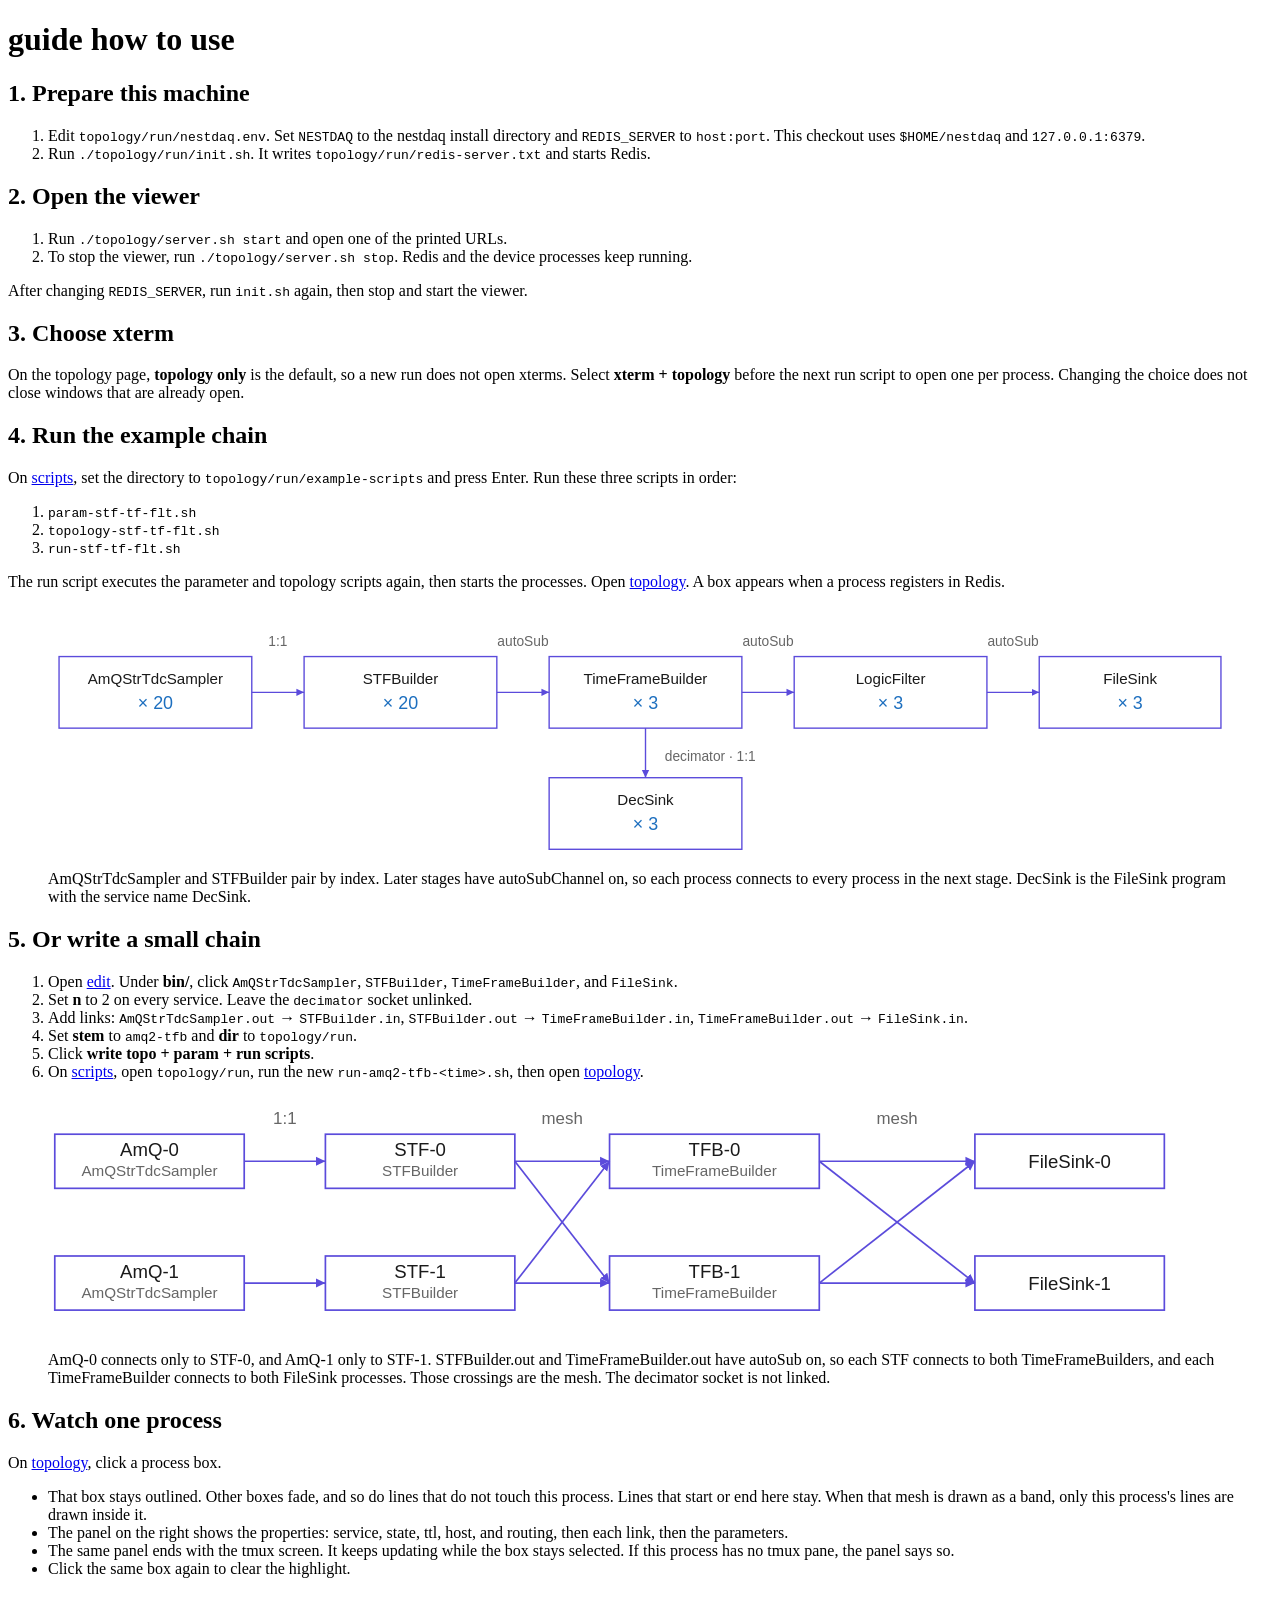
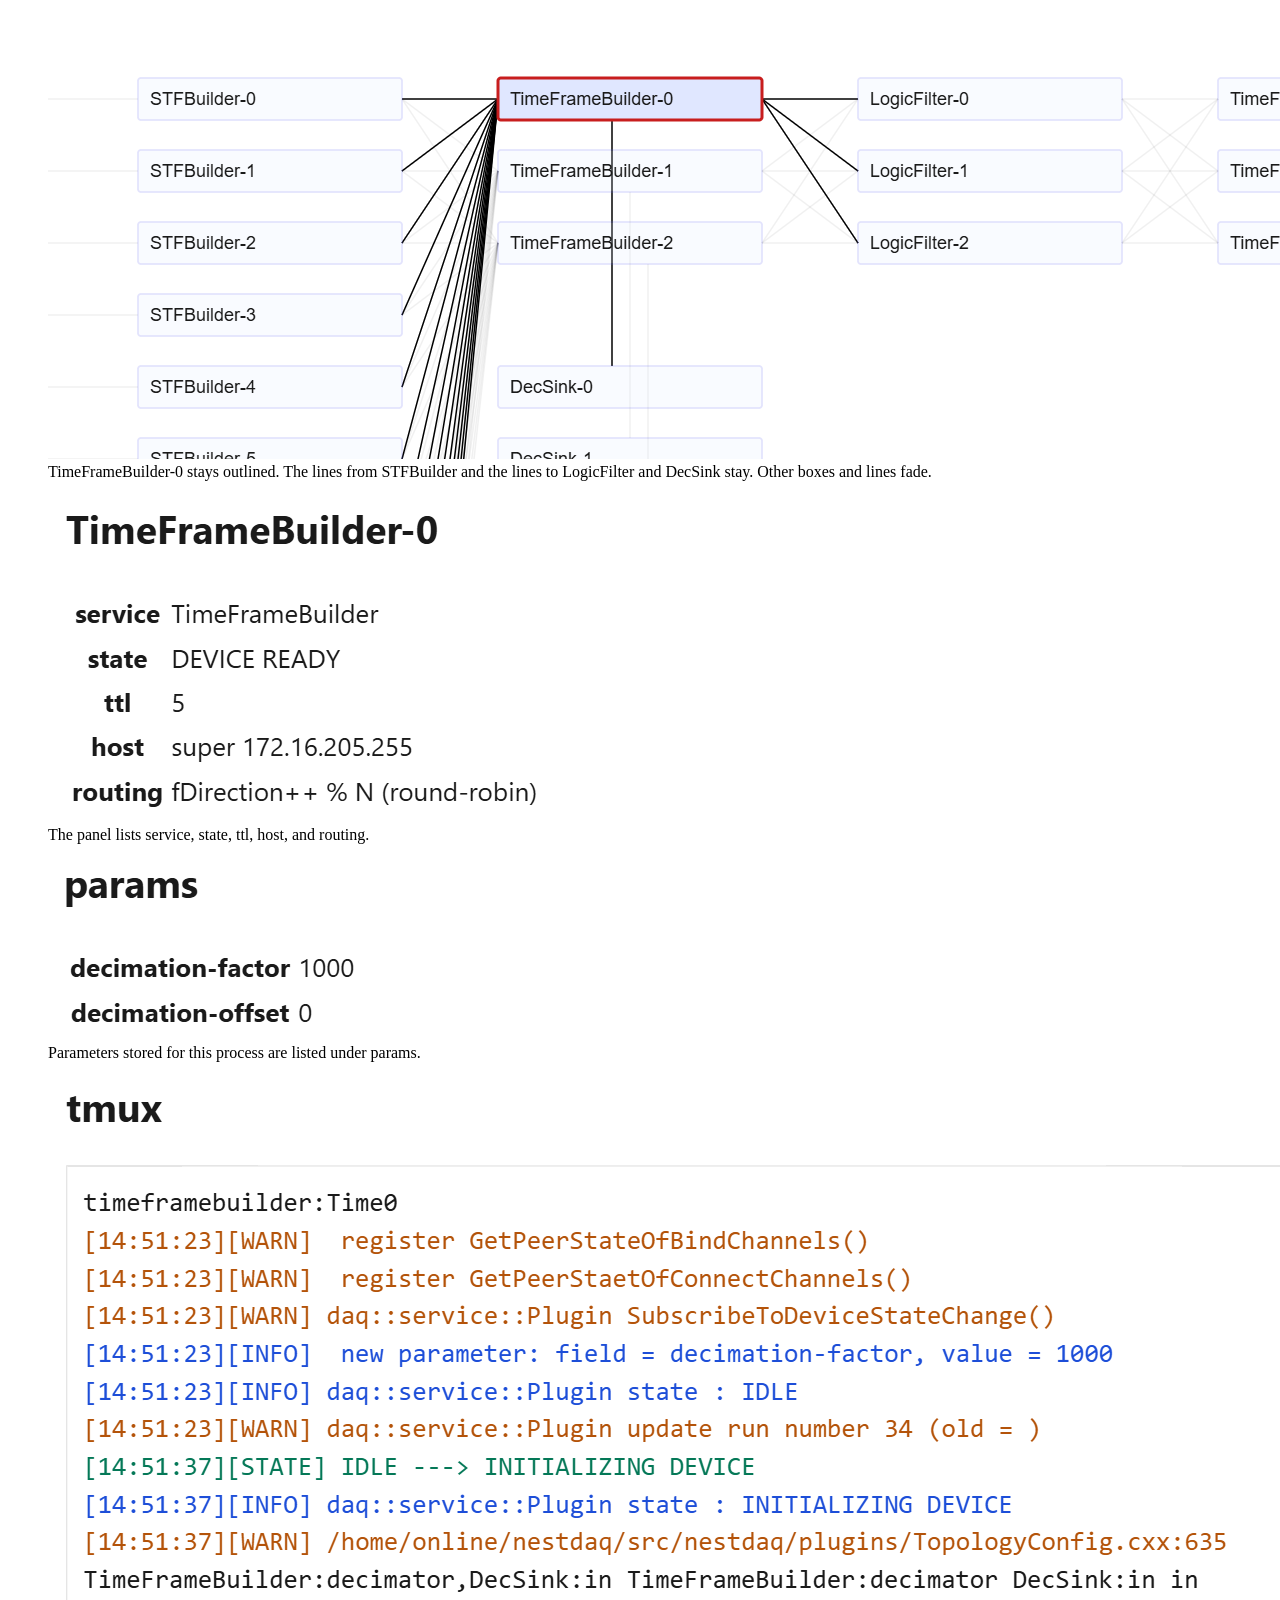
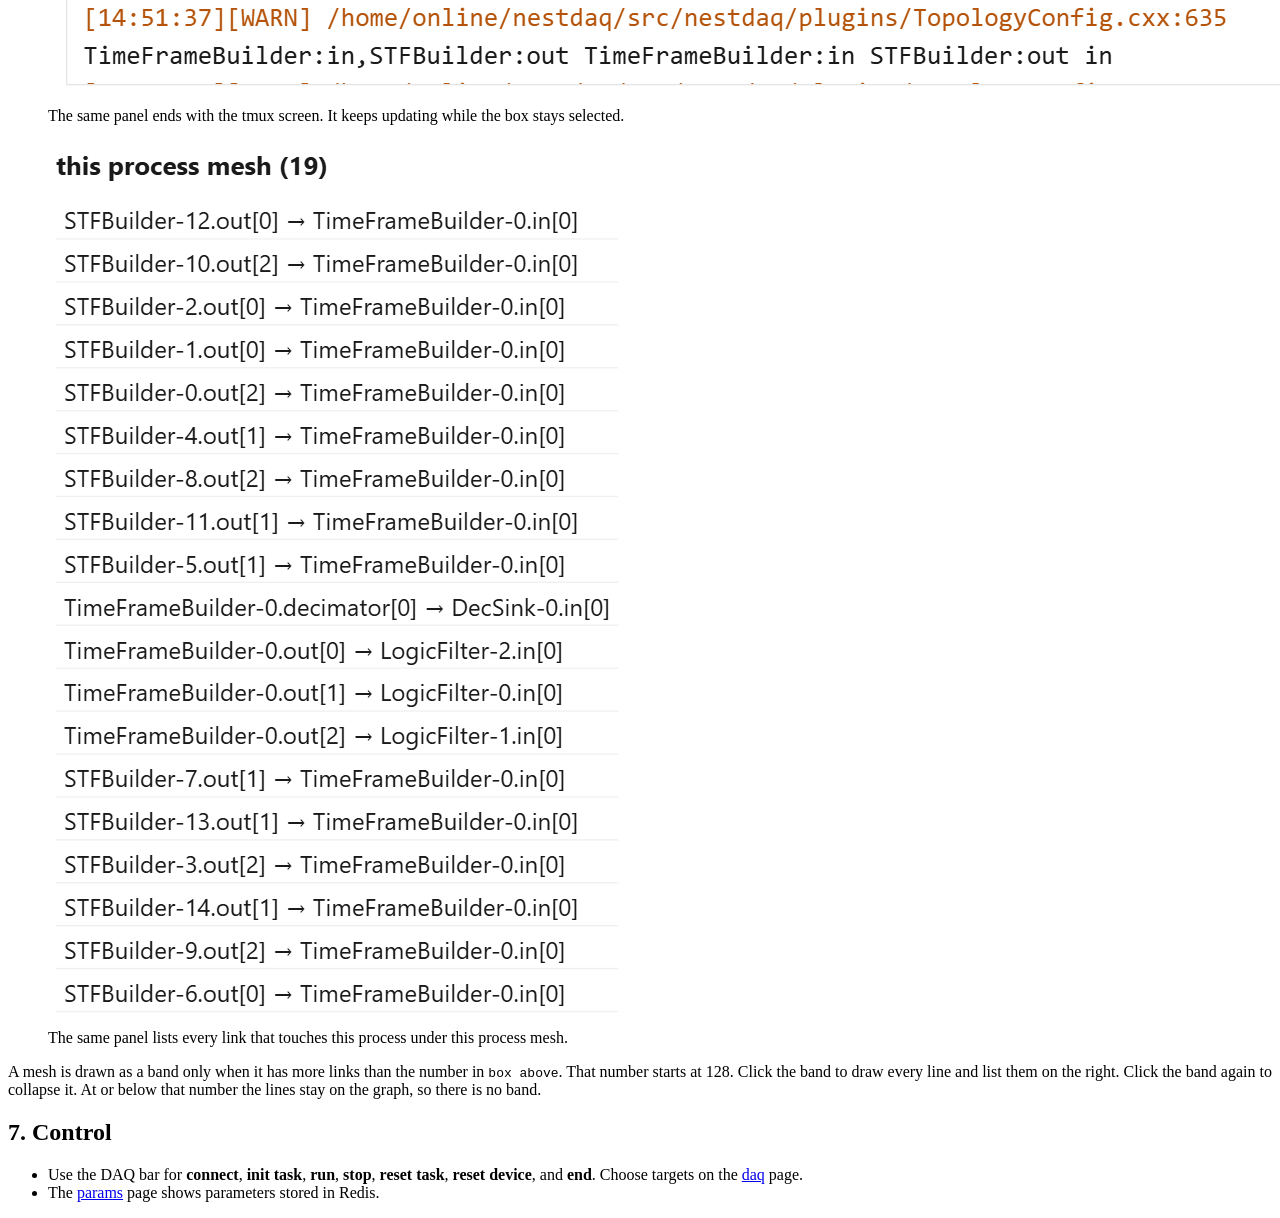
==== topology/static/guide.html @ ebbffe43 "Make a fresh topology checkout runnable from the tracked files alone. The guide, env loader, and exa" ====
<!DOCTYPE html>
<html lang="en">
<head>
  <meta charset="UTF-8">
  <meta name="viewport" content="width=device-width, initial-scale=1.0">
  <title>nestdaq topology guide</title>
  <link rel="stylesheet" href="/viewer.css">
</head>
<body class="guide-page">
  <header>
    <h1>guide <span>how to use</span></h1>
  </header>
  <article class="guide">
    <h2>1. Prepare this machine</h2>
    <ol>
      <li>Edit <code class="path">topology/run/nestdaq.env</code>. Set <code>NESTDAQ</code> to the nestdaq install directory and <code>REDIS_SERVER</code> to <code>host:port</code>. This checkout uses <code>$HOME/nestdaq</code> and <code>127.0.0.1:6379</code>.</li>
      <li>Run <code class="cmd">./topology/run/init.sh</code>. It writes <code class="path">topology/run/redis-server.txt</code> and starts Redis.</li>
    </ol>

    <h2>2. Open the viewer</h2>
    <ol>
      <li>Run <code class="cmd">./topology/server.sh start</code> and open one of the printed URLs.</li>
      <li>To stop the viewer, run <code class="cmd">./topology/server.sh stop</code>. Redis and the device processes keep running.</li>
    </ol>
    <p>After changing <code>REDIS_SERVER</code>, run <code class="cmd">init.sh</code> again, then stop and start the viewer.</p>

    <h2>3. Choose xterm</h2>
    <p>On the topology page, <strong>topology only</strong> is the default, so a new run does not open xterms. Select <strong>xterm + topology</strong> before the next run script to open one per process. Changing the choice does not close windows that are already open.</p>

    <h2>4. Run the example chain</h2>
    <p>On <a href="/scripts">scripts</a>, set the directory to <code class="path">topology/run/example-scripts</code> and press Enter. Run these three scripts in order:</p>
    <ol>
      <li><code class="cmd">param-stf-tf-flt.sh</code></li>
      <li><code class="cmd">topology-stf-tf-flt.sh</code></li>
      <li><code class="cmd">run-stf-tf-flt.sh</code></li>
    </ol>
    <p>The run script executes the parameter and topology scripts again, then starts the processes. Open <a href="/">topology</a>. A box appears when a process registers in Redis.</p>
    <figure class="guide-figure">
      <svg viewBox="0 0 860 188" role="img" aria-label="Chain started by run-stf-tf-flt.sh">
        <defs>
          <marker id="arr" viewBox="0 0 10 10" refX="8" refY="5" markerWidth="7" markerHeight="7" orient="auto-start-reverse">
            <path d="M 0 1.2 L 8 5 L 0 8.8 Z" fill="#5b4bdb"/>
          </marker>
        </defs>
        <g font-family="-apple-system, BlinkMacSystemFont, Helvetica Neue, Helvetica, Arial, sans-serif" text-anchor="middle">
          <rect x="8" y="36" width="140" height="52" fill="#fff" stroke="#5b4bdb"/>
          <text x="78" y="56" font-size="11" fill="#1a1a1a">AmQStrTdcSampler</text>
          <text x="78" y="74" font-size="13" fill="#1d6fbf">× 20</text>

          <rect x="186" y="36" width="140" height="52" fill="#fff" stroke="#5b4bdb"/>
          <text x="256" y="56" font-size="11" fill="#1a1a1a">STFBuilder</text>
          <text x="256" y="74" font-size="13" fill="#1d6fbf">× 20</text>

          <rect x="364" y="36" width="140" height="52" fill="#fff" stroke="#5b4bdb"/>
          <text x="434" y="56" font-size="11" fill="#1a1a1a">TimeFrameBuilder</text>
          <text x="434" y="74" font-size="13" fill="#1d6fbf">× 3</text>

          <rect x="542" y="36" width="140" height="52" fill="#fff" stroke="#5b4bdb"/>
          <text x="612" y="56" font-size="11" fill="#1a1a1a">LogicFilter</text>
          <text x="612" y="74" font-size="13" fill="#1d6fbf">× 3</text>

          <rect x="720" y="36" width="132" height="52" fill="#fff" stroke="#5b4bdb"/>
          <text x="786" y="56" font-size="11" fill="#1a1a1a">FileSink</text>
          <text x="786" y="74" font-size="13" fill="#1d6fbf">× 3</text>

          <rect x="364" y="124" width="140" height="52" fill="#fff" stroke="#5b4bdb"/>
          <text x="434" y="144" font-size="11" fill="#1a1a1a">DecSink</text>
          <text x="434" y="162" font-size="13" fill="#1d6fbf">× 3</text>
        </g>
        <path d="M148 62 H186" fill="none" stroke="#5b4bdb" marker-end="url(#arr)"/>
        <path d="M326 62 H364" fill="none" stroke="#5b4bdb" marker-end="url(#arr)"/>
        <path d="M504 62 H542" fill="none" stroke="#5b4bdb" marker-end="url(#arr)"/>
        <path d="M682 62 H720" fill="none" stroke="#5b4bdb" marker-end="url(#arr)"/>
        <path d="M434 88 V124" fill="none" stroke="#5b4bdb" marker-end="url(#arr)"/>
        <g font-family="-apple-system, BlinkMacSystemFont, Helvetica Neue, Helvetica, Arial, sans-serif" font-size="10" fill="#666" text-anchor="middle">
          <text x="167" y="28">1:1</text>
          <text x="345" y="28">autoSub</text>
          <text x="523" y="28">autoSub</text>
          <text x="701" y="28">autoSub</text>
          <text x="448" y="112" text-anchor="start">decimator · 1:1</text>
        </g>
      </svg>
      <figcaption>AmQStrTdcSampler and STFBuilder pair by index. Later stages have autoSubChannel on, so each process connects to every process in the next stage. DecSink is the FileSink program with the service name DecSink.</figcaption>
    </figure>

    <h2>5. Or write a small chain</h2>
    <ol>
      <li>Open <a href="/edit">edit</a>. Under <strong>bin/</strong>, click <code class="proc">AmQStrTdcSampler</code>, <code class="proc">STFBuilder</code>, <code class="proc">TimeFrameBuilder</code>, and <code class="proc">FileSink</code>.</li>
      <li>Set <strong>n</strong> to 2 on every service. Leave the <code class="proc">decimator</code> socket unlinked.</li>
      <li>Add links: <code class="proc">AmQStrTdcSampler.out</code> → <code class="proc">STFBuilder.in</code>, <code class="proc">STFBuilder.out</code> → <code class="proc">TimeFrameBuilder.in</code>, <code class="proc">TimeFrameBuilder.out</code> → <code class="proc">FileSink.in</code>.</li>
      <li>Set <strong>stem</strong> to <code>amq2-tfb</code> and <strong>dir</strong> to <code class="path">topology/run</code>.</li>
      <li>Click <strong>write topo + param + run scripts</strong>.</li>
      <li>On <a href="/scripts">scripts</a>, open <code class="path">topology/run</code>, run the new <code class="cmd">run-amq2-tfb-&lt;time&gt;.sh</code>, then open <a href="/">topology</a>.</li>
    </ol>
    <figure class="guide-figure compact">
      <svg viewBox="0 0 700 148" role="img" aria-label="Two AmQ, two STF, two TimeFrameBuilder, and two FileSink, with meshes after STF">
        <defs>
          <marker id="arr2" viewBox="0 0 10 10" refX="8" refY="5" markerWidth="7" markerHeight="7" orient="auto-start-reverse">
            <path d="M 0 1.2 L 8 5 L 0 8.8 Z" fill="#5b4bdb"/>
          </marker>
        </defs>
        <g font-family="-apple-system, BlinkMacSystemFont, Helvetica Neue, Helvetica, Arial, sans-serif" text-anchor="middle">
          <rect x="4" y="22" width="112" height="32" fill="#fff" stroke="#5b4bdb"/>
          <text x="60" y="35" font-size="11" fill="#1a1a1a">AmQ-0</text>
          <text x="60" y="47" font-size="9" fill="#666">AmQStrTdcSampler</text>
          <rect x="4" y="94" width="112" height="32" fill="#fff" stroke="#5b4bdb"/>
          <text x="60" y="107" font-size="11" fill="#1a1a1a">AmQ-1</text>
          <text x="60" y="119" font-size="9" fill="#666">AmQStrTdcSampler</text>

          <rect x="164" y="22" width="112" height="32" fill="#fff" stroke="#5b4bdb"/>
          <text x="220" y="35" font-size="11" fill="#1a1a1a">STF-0</text>
          <text x="220" y="47" font-size="9" fill="#666">STFBuilder</text>
          <rect x="164" y="94" width="112" height="32" fill="#fff" stroke="#5b4bdb"/>
          <text x="220" y="107" font-size="11" fill="#1a1a1a">STF-1</text>
          <text x="220" y="119" font-size="9" fill="#666">STFBuilder</text>

          <rect x="332" y="22" width="124" height="32" fill="#fff" stroke="#5b4bdb"/>
          <text x="394" y="35" font-size="11" fill="#1a1a1a">TFB-0</text>
          <text x="394" y="47" font-size="9" fill="#666">TimeFrameBuilder</text>
          <rect x="332" y="94" width="124" height="32" fill="#fff" stroke="#5b4bdb"/>
          <text x="394" y="107" font-size="11" fill="#1a1a1a">TFB-1</text>
          <text x="394" y="119" font-size="9" fill="#666">TimeFrameBuilder</text>

          <rect x="548" y="22" width="112" height="32" fill="#fff" stroke="#5b4bdb"/>
          <text x="604" y="42" font-size="11" fill="#1a1a1a">FileSink-0</text>
          <rect x="548" y="94" width="112" height="32" fill="#fff" stroke="#5b4bdb"/>
          <text x="604" y="114" font-size="11" fill="#1a1a1a">FileSink-1</text>
        </g>
        <path d="M116 38 H164" fill="none" stroke="#5b4bdb" marker-end="url(#arr2)"/>
        <path d="M116 110 H164" fill="none" stroke="#5b4bdb" marker-end="url(#arr2)"/>
        <path d="M276 38 H332" fill="none" stroke="#5b4bdb" marker-end="url(#arr2)"/>
        <path d="M276 38 L332 110" fill="none" stroke="#5b4bdb" marker-end="url(#arr2)"/>
        <path d="M276 110 L332 38" fill="none" stroke="#5b4bdb" marker-end="url(#arr2)"/>
        <path d="M276 110 H332" fill="none" stroke="#5b4bdb" marker-end="url(#arr2)"/>
        <path d="M456 38 H548" fill="none" stroke="#5b4bdb" marker-end="url(#arr2)"/>
        <path d="M456 38 L548 110" fill="none" stroke="#5b4bdb" marker-end="url(#arr2)"/>
        <path d="M456 110 L548 38" fill="none" stroke="#5b4bdb" marker-end="url(#arr2)"/>
        <path d="M456 110 H548" fill="none" stroke="#5b4bdb" marker-end="url(#arr2)"/>
        <g font-family="-apple-system, BlinkMacSystemFont, Helvetica Neue, Helvetica, Arial, sans-serif" font-size="10" fill="#666" text-anchor="middle">
          <text x="140" y="16">1:1</text>
          <text x="304" y="16">mesh</text>
          <text x="502" y="16">mesh</text>
        </g>
      </svg>
      <figcaption>AmQ-0 connects only to STF-0, and AmQ-1 only to STF-1. STFBuilder.out and TimeFrameBuilder.out have autoSub on, so each STF connects to both TimeFrameBuilders, and each TimeFrameBuilder connects to both FileSink processes. Those crossings are the mesh. The decimator socket is not linked.</figcaption>
    </figure>

    <h2>6. Watch one process</h2>
    <p>On <a href="/">topology</a>, click a process box.</p>
    <ul>
      <li>That box stays outlined. Other boxes fade, and so do lines that do not touch this process. Lines that start or end here stay. When that mesh is drawn as a band, only this process's lines are drawn inside it.</li>
      <li>The panel on the right shows the properties: service, state, ttl, host, and routing, then each link, then the parameters.</li>
      <li>The same panel ends with the tmux screen. It keeps updating while the box stays selected. If this process has no tmux pane, the panel says so.</li>
      <li>Click the same box again to clear the highlight.</li>
    </ul>

    <figure class="guide-figure shot">
      <img src="[data-uri]" alt="TimeFrameBuilder-0 is outlined. Lines that touch it stay. Other boxes and lines fade.">
      <figcaption>TimeFrameBuilder-0 stays outlined. The lines from STFBuilder and the lines to LogicFilter and DecSink stay. Other boxes and lines fade.</figcaption>
    </figure>
<div class="guide-shot-row">
<figure class="guide-figure shot">
      <img src="[data-uri]" alt="Properties of TimeFrameBuilder-0: service, state, ttl, host, and routing.">
      <figcaption>The panel lists service, state, ttl, host, and routing.</figcaption>
    </figure>
<figure class="guide-figure shot">
      <img src="[data-uri]" alt="Parameters of TimeFrameBuilder-0.">
      <figcaption>Parameters stored for this process are listed under params.</figcaption>
    </figure>
<figure class="guide-figure shot">
      <img src="[data-uri]" alt="tmux screen of TimeFrameBuilder-0.">
      <figcaption>The same panel ends with the tmux screen. It keeps updating while the box stays selected.</figcaption>
    </figure>
    </div>
<figure class="guide-figure shot fit">
      <img src="[data-uri]" alt="Mesh links listed for TimeFrameBuilder-0.">
      <figcaption>The same panel lists every link that touches this process under this process mesh.</figcaption>
    </figure>
    <p>A mesh is drawn as a band only when it has more links than the number in <code>box above</code>. That number starts at 128. Click the band to draw every line and list them on the right. Click the band again to collapse it. At or below that number the lines stay on the graph, so there is no band.</p>

    <h2>7. Control</h2>
    <ul>
      <li>Use the DAQ bar for <strong>connect</strong>, <strong>init task</strong>, <strong>run</strong>, <strong>stop</strong>, <strong>reset task</strong>, <strong>reset device</strong>, and <strong>end</strong>. Choose targets on the <a href="/daq">daq</a> page.</li>
      <li>The <a href="/params">params</a> page shows parameters stored in Redis.</li>
    </ul>
  </article>
</body>
</html>
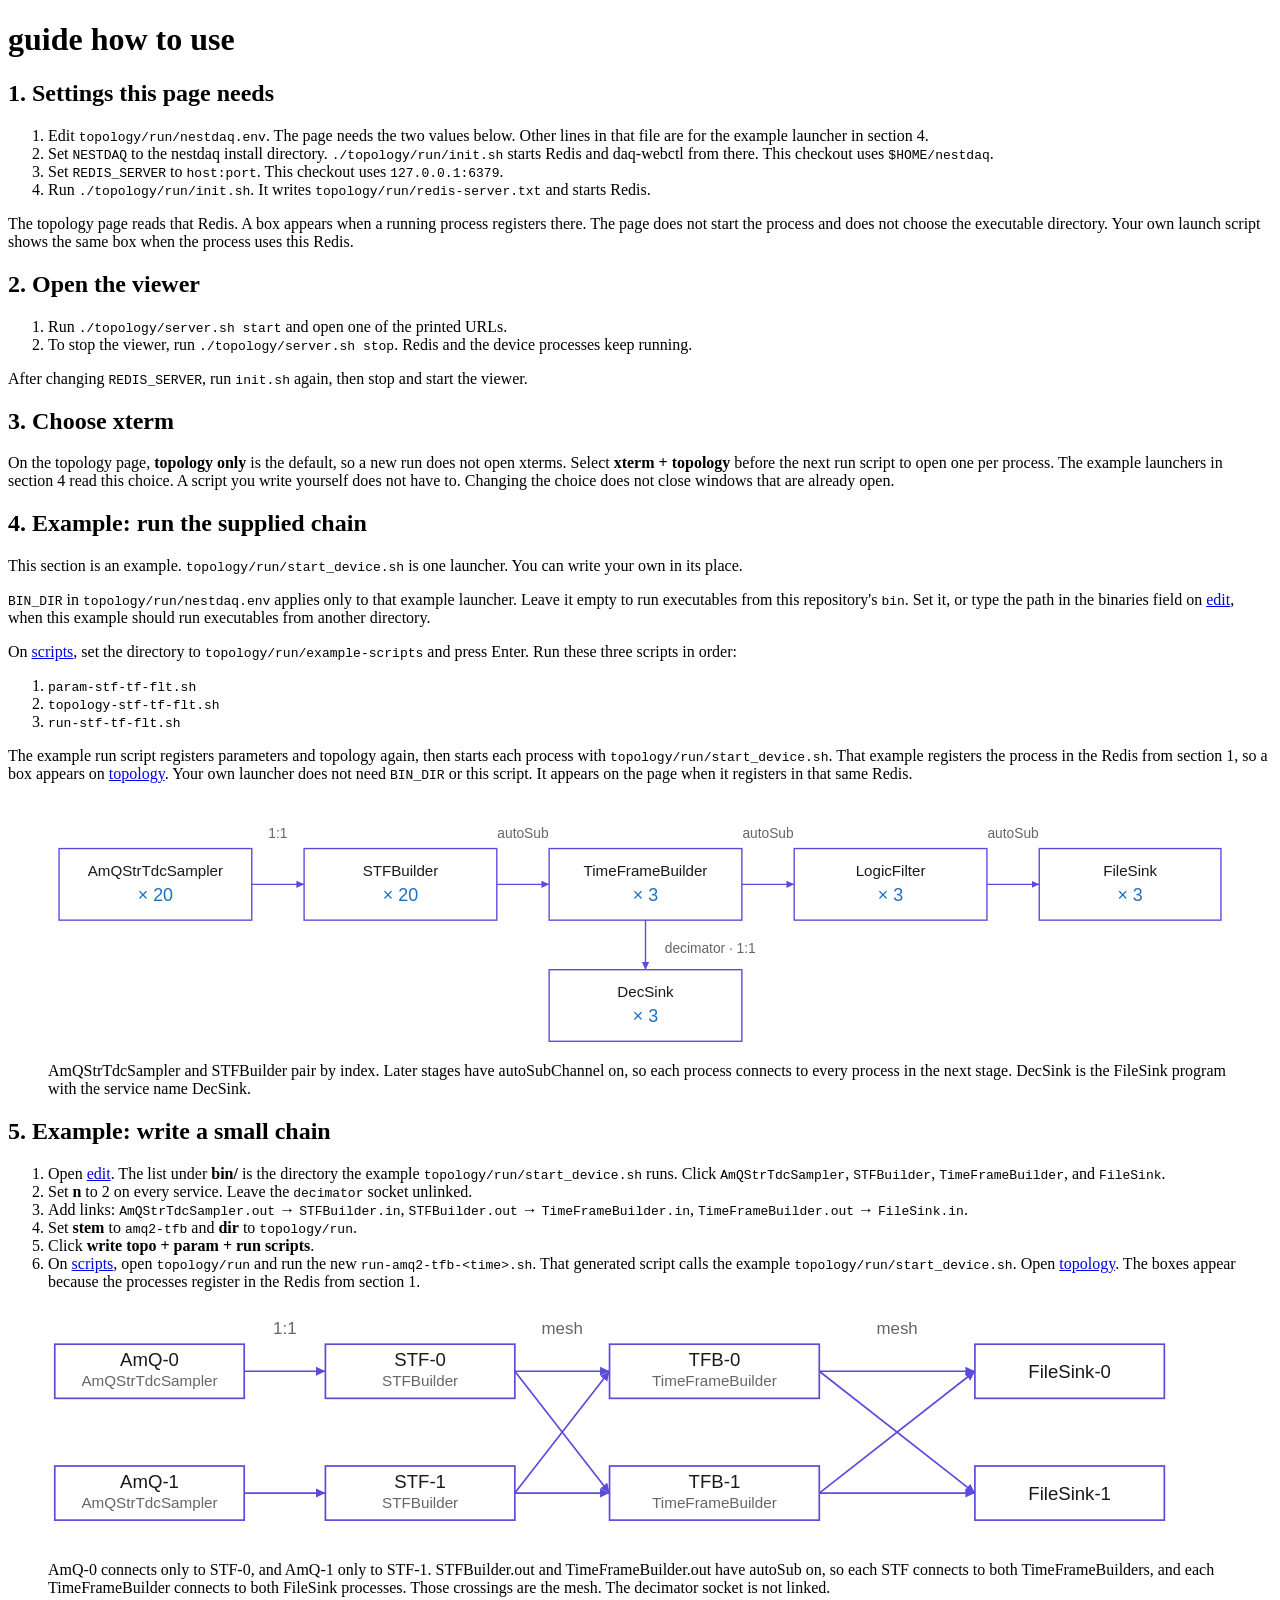
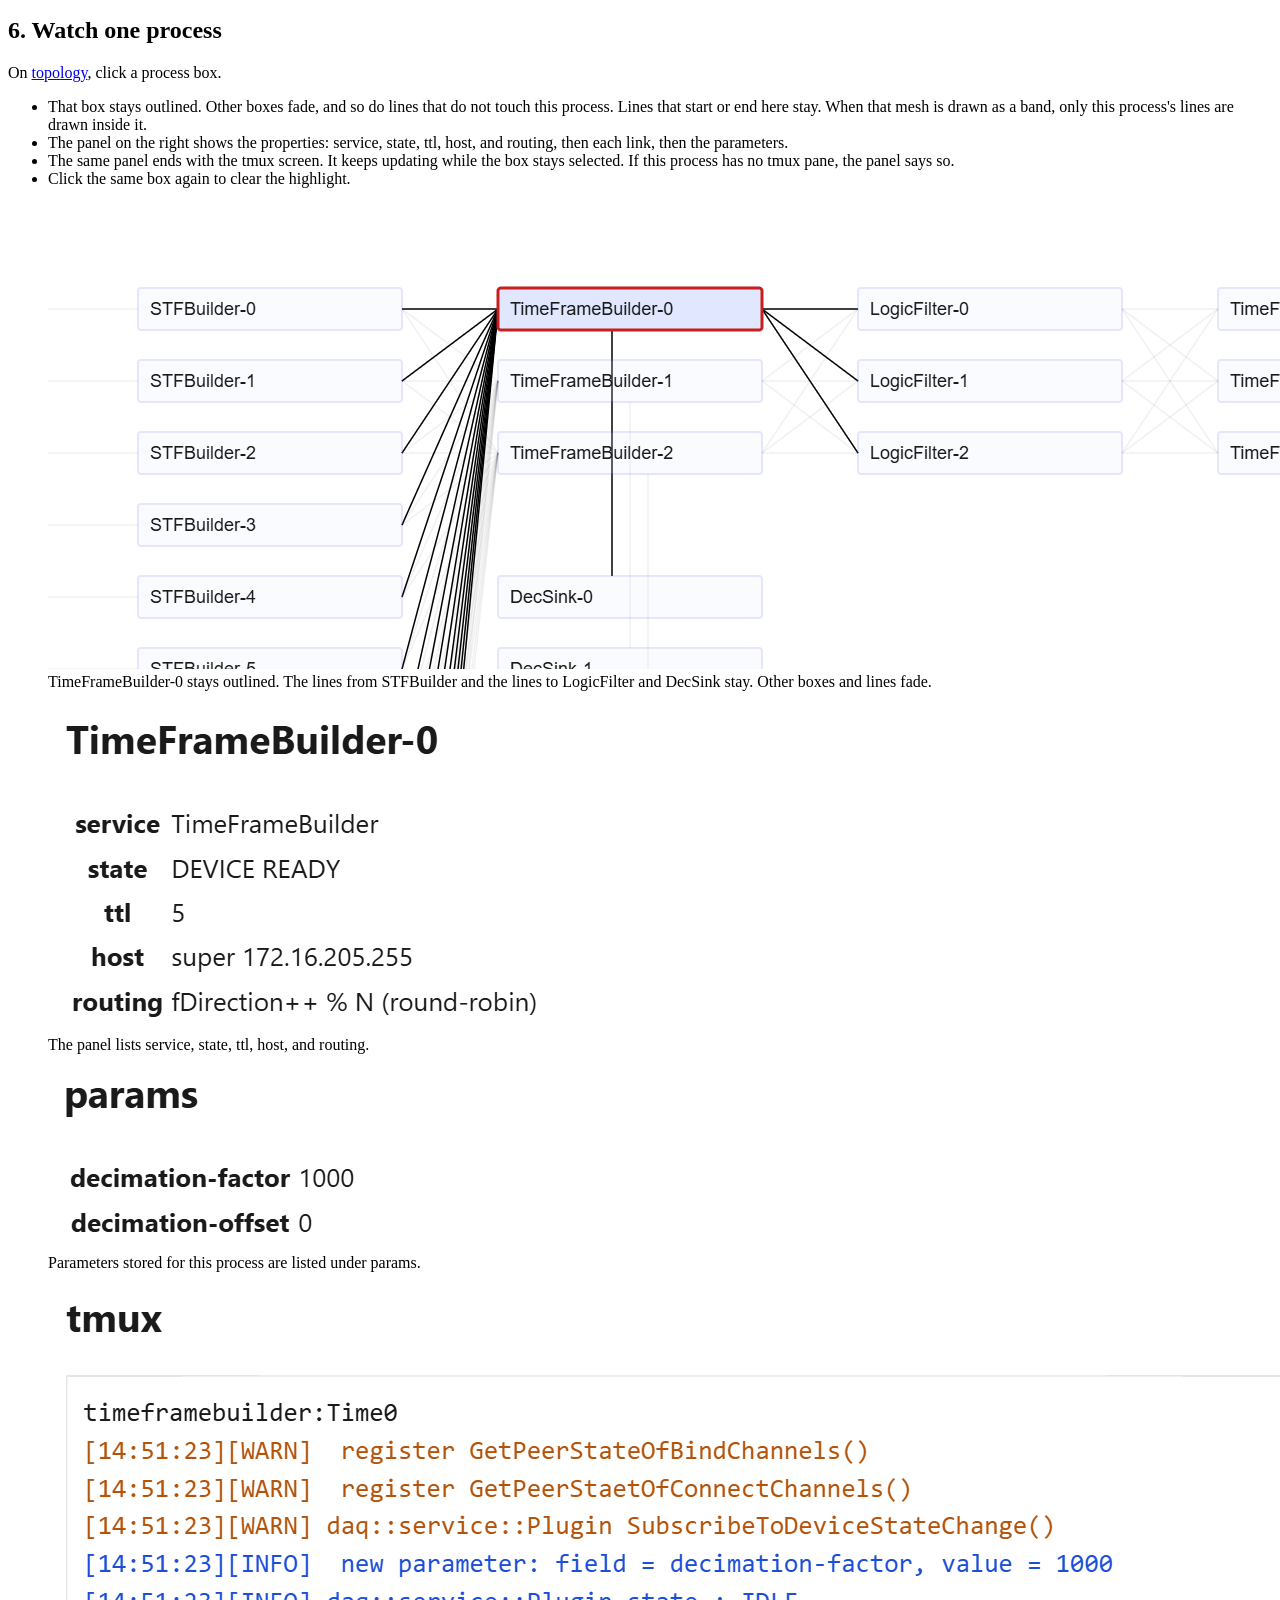
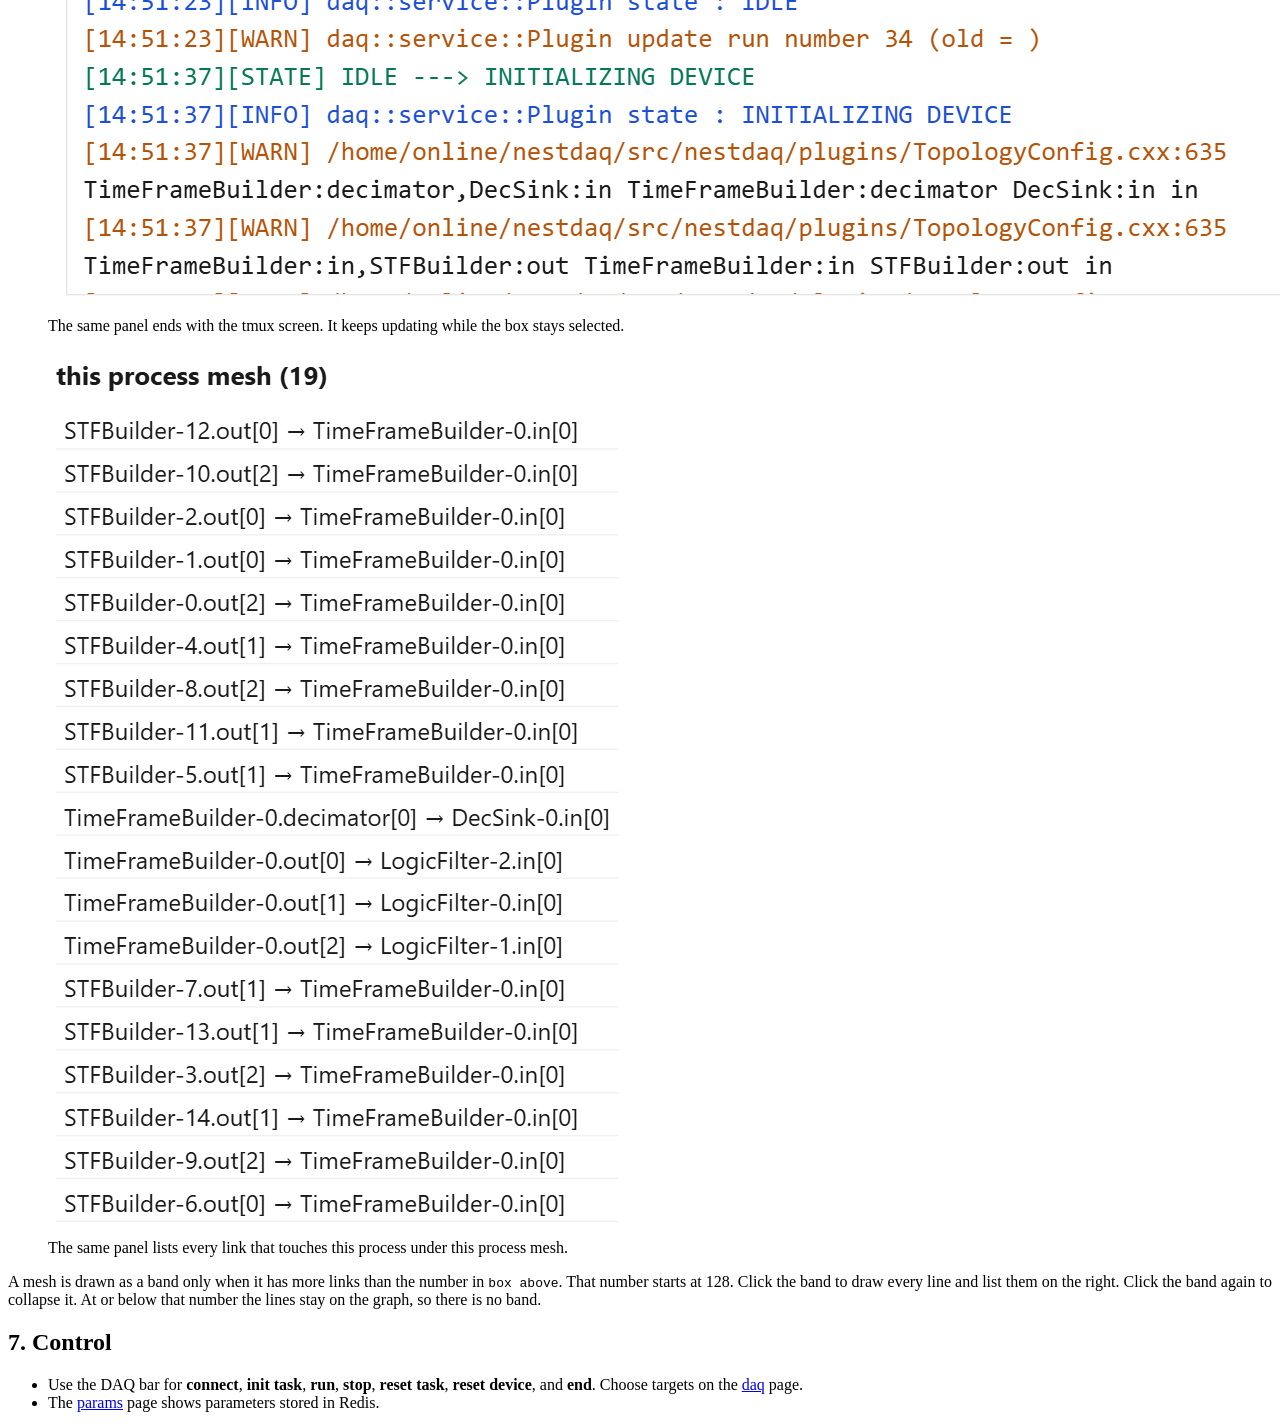
==== commit 8397c9f1: "Let the example launcher use another binary directory. The guide keeps that separate from the Redis " ====
--- a/topology/static/guide.html
+++ b/topology/static/guide.html
@@ -11,11 +11,14 @@
     <h1>guide <span>how to use</span></h1>
   </header>
   <article class="guide">
-    <h2>1. Prepare this machine</h2>
+    <h2>1. Settings this page needs</h2>
     <ol>
-      <li>Edit <code class="path">topology/run/nestdaq.env</code>. Set <code>NESTDAQ</code> to the nestdaq install directory and <code>REDIS_SERVER</code> to <code>host:port</code>. This checkout uses <code>$HOME/nestdaq</code> and <code>127.0.0.1:6379</code>.</li>
+      <li>Edit <code class="path">topology/run/nestdaq.env</code>. The page needs the two values below. Other lines in that file are for the example launcher in section 4.</li>
+      <li>Set <code>NESTDAQ</code> to the nestdaq install directory. <code class="cmd">./topology/run/init.sh</code> starts Redis and daq-webctl from there. This checkout uses <code>$HOME/nestdaq</code>.</li>
+      <li>Set <code>REDIS_SERVER</code> to <code>host:port</code>. This checkout uses <code>127.0.0.1:6379</code>.</li>
       <li>Run <code class="cmd">./topology/run/init.sh</code>. It writes <code class="path">topology/run/redis-server.txt</code> and starts Redis.</li>
     </ol>
+    <p>The topology page reads that Redis. A box appears when a running process registers there. The page does not start the process and does not choose the executable directory. Your own launch script shows the same box when the process uses this Redis.</p>
 
     <h2>2. Open the viewer</h2>
     <ol>
@@ -25,16 +28,18 @@
     <p>After changing <code>REDIS_SERVER</code>, run <code class="cmd">init.sh</code> again, then stop and start the viewer.</p>
 
     <h2>3. Choose xterm</h2>
-    <p>On the topology page, <strong>topology only</strong> is the default, so a new run does not open xterms. Select <strong>xterm + topology</strong> before the next run script to open one per process. Changing the choice does not close windows that are already open.</p>
+    <p>On the topology page, <strong>topology only</strong> is the default, so a new run does not open xterms. Select <strong>xterm + topology</strong> before the next run script to open one per process. The example launchers in section 4 read this choice. A script you write yourself does not have to. Changing the choice does not close windows that are already open.</p>
 
-    <h2>4. Run the example chain</h2>
+    <h2>4. Example: run the supplied chain</h2>
+    <p>This section is an example. <code class="path">topology/run/start_device.sh</code> is one launcher. You can write your own in its place.</p>
+    <p><code>BIN_DIR</code> in <code class="path">topology/run/nestdaq.env</code> applies only to that example launcher. Leave it empty to run executables from this repository's <code class="path">bin</code>. Set it, or type the path in the binaries field on <a href="/edit">edit</a>, when this example should run executables from another directory.</p>
     <p>On <a href="/scripts">scripts</a>, set the directory to <code class="path">topology/run/example-scripts</code> and press Enter. Run these three scripts in order:</p>
     <ol>
       <li><code class="cmd">param-stf-tf-flt.sh</code></li>
       <li><code class="cmd">topology-stf-tf-flt.sh</code></li>
       <li><code class="cmd">run-stf-tf-flt.sh</code></li>
     </ol>
-    <p>The run script executes the parameter and topology scripts again, then starts the processes. Open <a href="/">topology</a>. A box appears when a process registers in Redis.</p>
+    <p>The example run script registers parameters and topology again, then starts each process with <code class="path">topology/run/start_device.sh</code>. That example registers the process in the Redis from section 1, so a box appears on <a href="/">topology</a>. Your own launcher does not need <code>BIN_DIR</code> or this script. It appears on the page when it registers in that same Redis.</p>
     <figure class="guide-figure">
       <svg viewBox="0 0 860 188" role="img" aria-label="Chain started by run-stf-tf-flt.sh">
         <defs>
@@ -83,14 +88,14 @@
       <figcaption>AmQStrTdcSampler and STFBuilder pair by index. Later stages have autoSubChannel on, so each process connects to every process in the next stage. DecSink is the FileSink program with the service name DecSink.</figcaption>
     </figure>
 
-    <h2>5. Or write a small chain</h2>
+    <h2>5. Example: write a small chain</h2>
     <ol>
-      <li>Open <a href="/edit">edit</a>. Under <strong>bin/</strong>, click <code class="proc">AmQStrTdcSampler</code>, <code class="proc">STFBuilder</code>, <code class="proc">TimeFrameBuilder</code>, and <code class="proc">FileSink</code>.</li>
+      <li>Open <a href="/edit">edit</a>. The list under <strong>bin/</strong> is the directory the example <code class="path">topology/run/start_device.sh</code> runs. Click <code class="proc">AmQStrTdcSampler</code>, <code class="proc">STFBuilder</code>, <code class="proc">TimeFrameBuilder</code>, and <code class="proc">FileSink</code>.</li>
       <li>Set <strong>n</strong> to 2 on every service. Leave the <code class="proc">decimator</code> socket unlinked.</li>
       <li>Add links: <code class="proc">AmQStrTdcSampler.out</code> → <code class="proc">STFBuilder.in</code>, <code class="proc">STFBuilder.out</code> → <code class="proc">TimeFrameBuilder.in</code>, <code class="proc">TimeFrameBuilder.out</code> → <code class="proc">FileSink.in</code>.</li>
       <li>Set <strong>stem</strong> to <code>amq2-tfb</code> and <strong>dir</strong> to <code class="path">topology/run</code>.</li>
       <li>Click <strong>write topo + param + run scripts</strong>.</li>
-      <li>On <a href="/scripts">scripts</a>, open <code class="path">topology/run</code>, run the new <code class="cmd">run-amq2-tfb-&lt;time&gt;.sh</code>, then open <a href="/">topology</a>.</li>
+      <li>On <a href="/scripts">scripts</a>, open <code class="path">topology/run</code> and run the new <code class="cmd">run-amq2-tfb-&lt;time&gt;.sh</code>. That generated script calls the example <code class="path">topology/run/start_device.sh</code>. Open <a href="/">topology</a>. The boxes appear because the processes register in the Redis from section 1.</li>
     </ol>
     <figure class="guide-figure compact">
       <svg viewBox="0 0 700 148" role="img" aria-label="Two AmQ, two STF, two TimeFrameBuilder, and two FileSink, with meshes after STF">
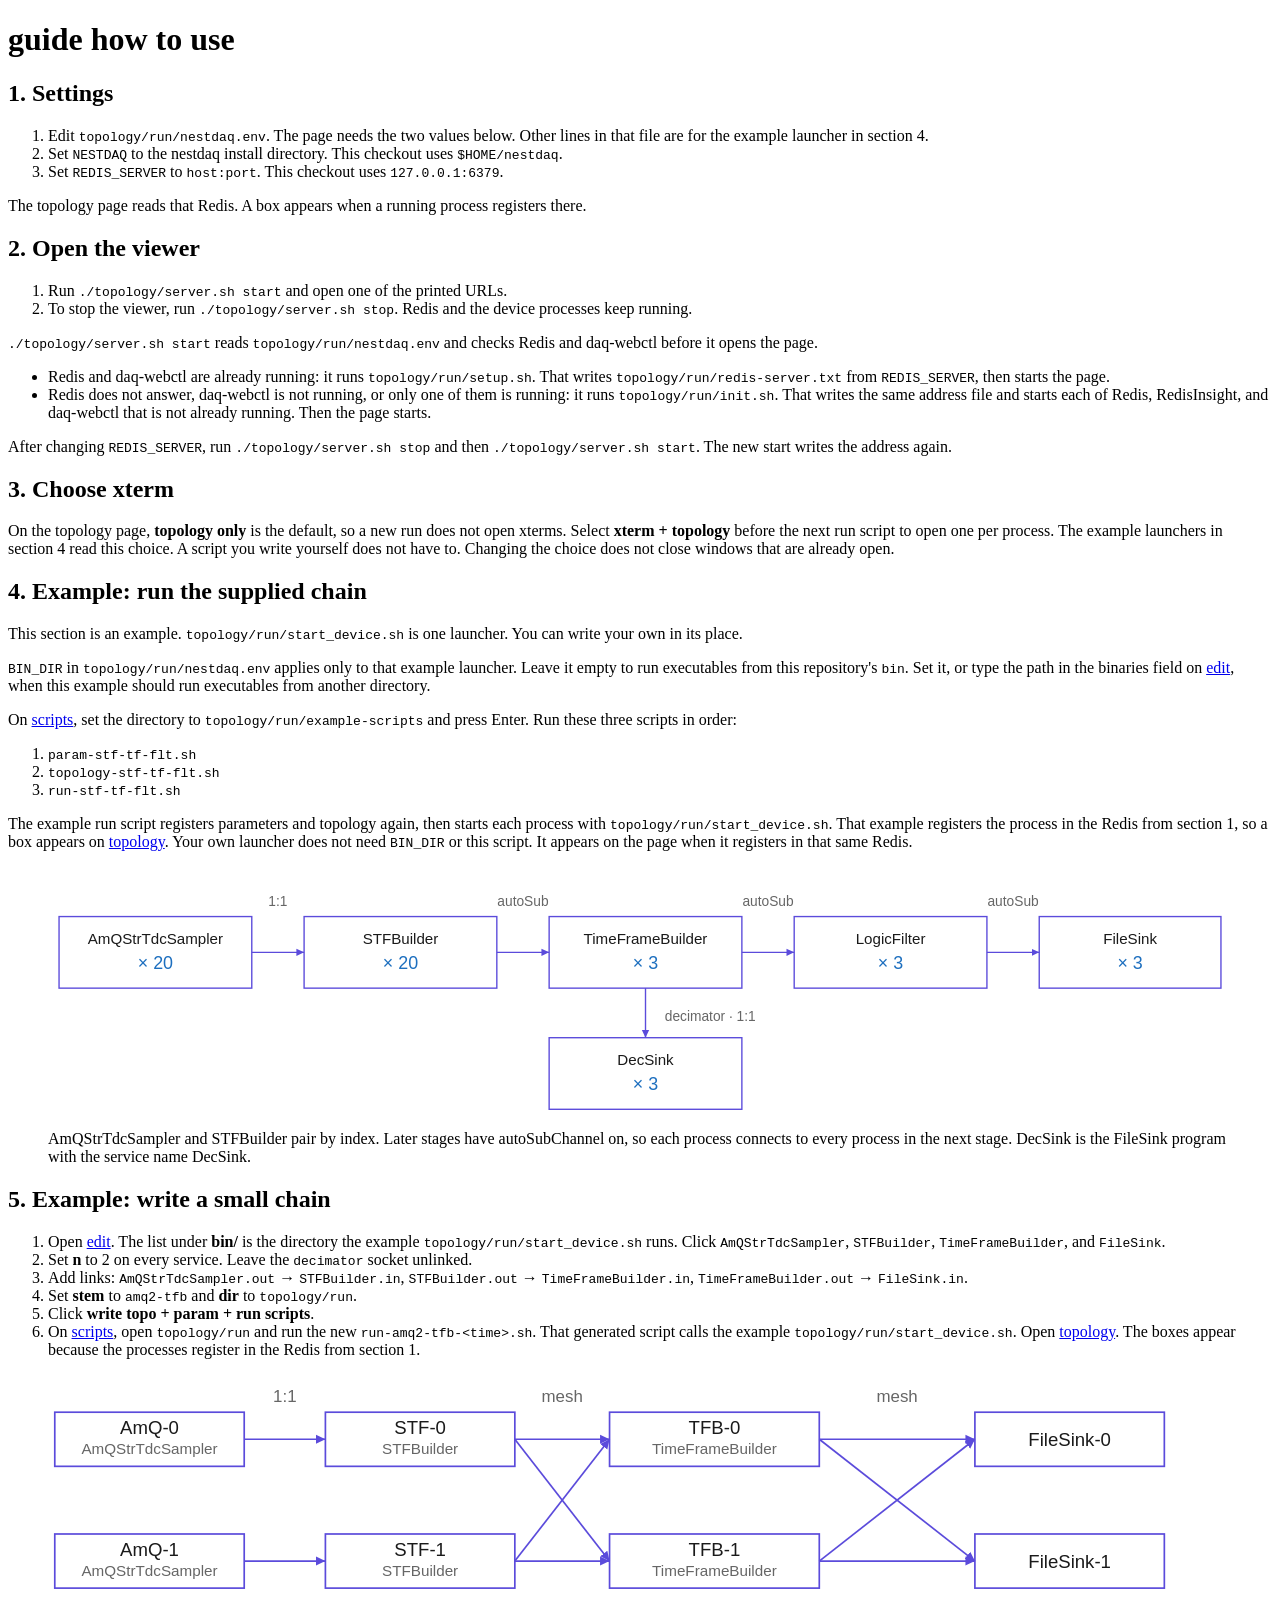
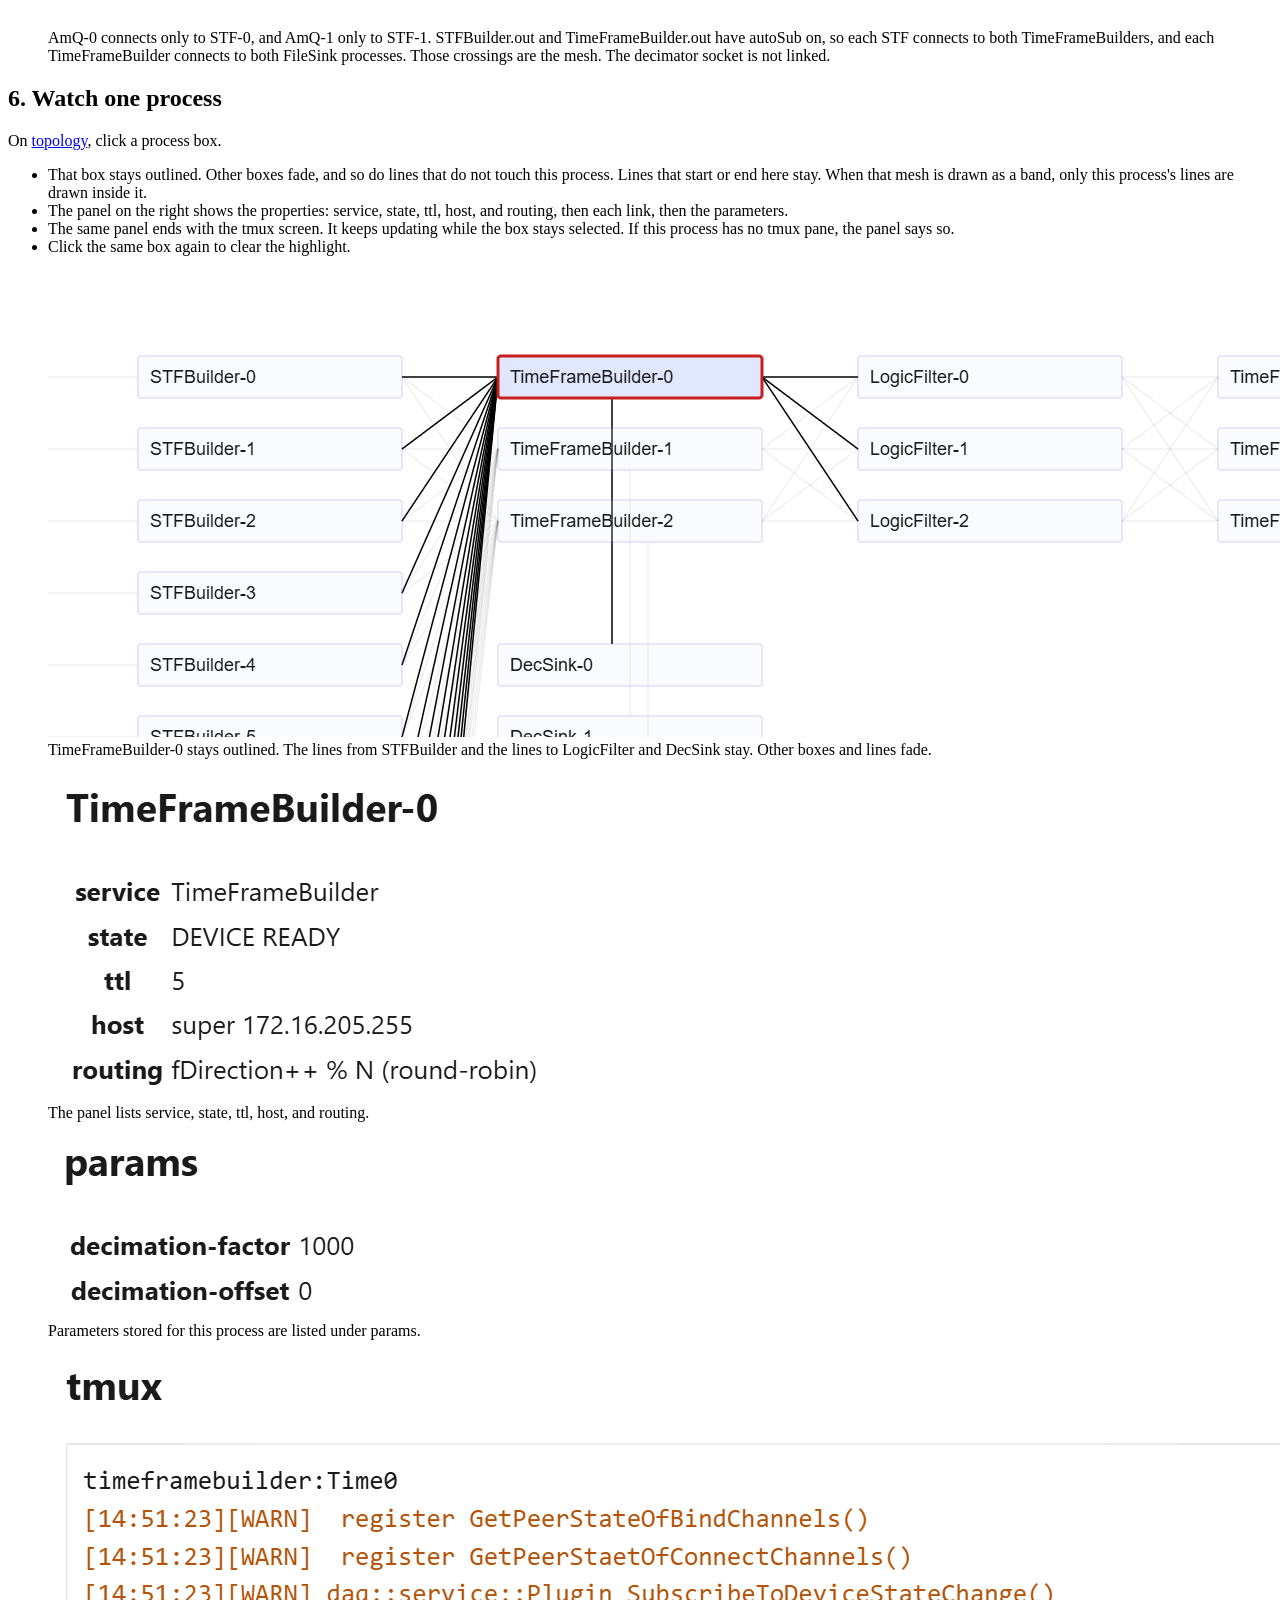
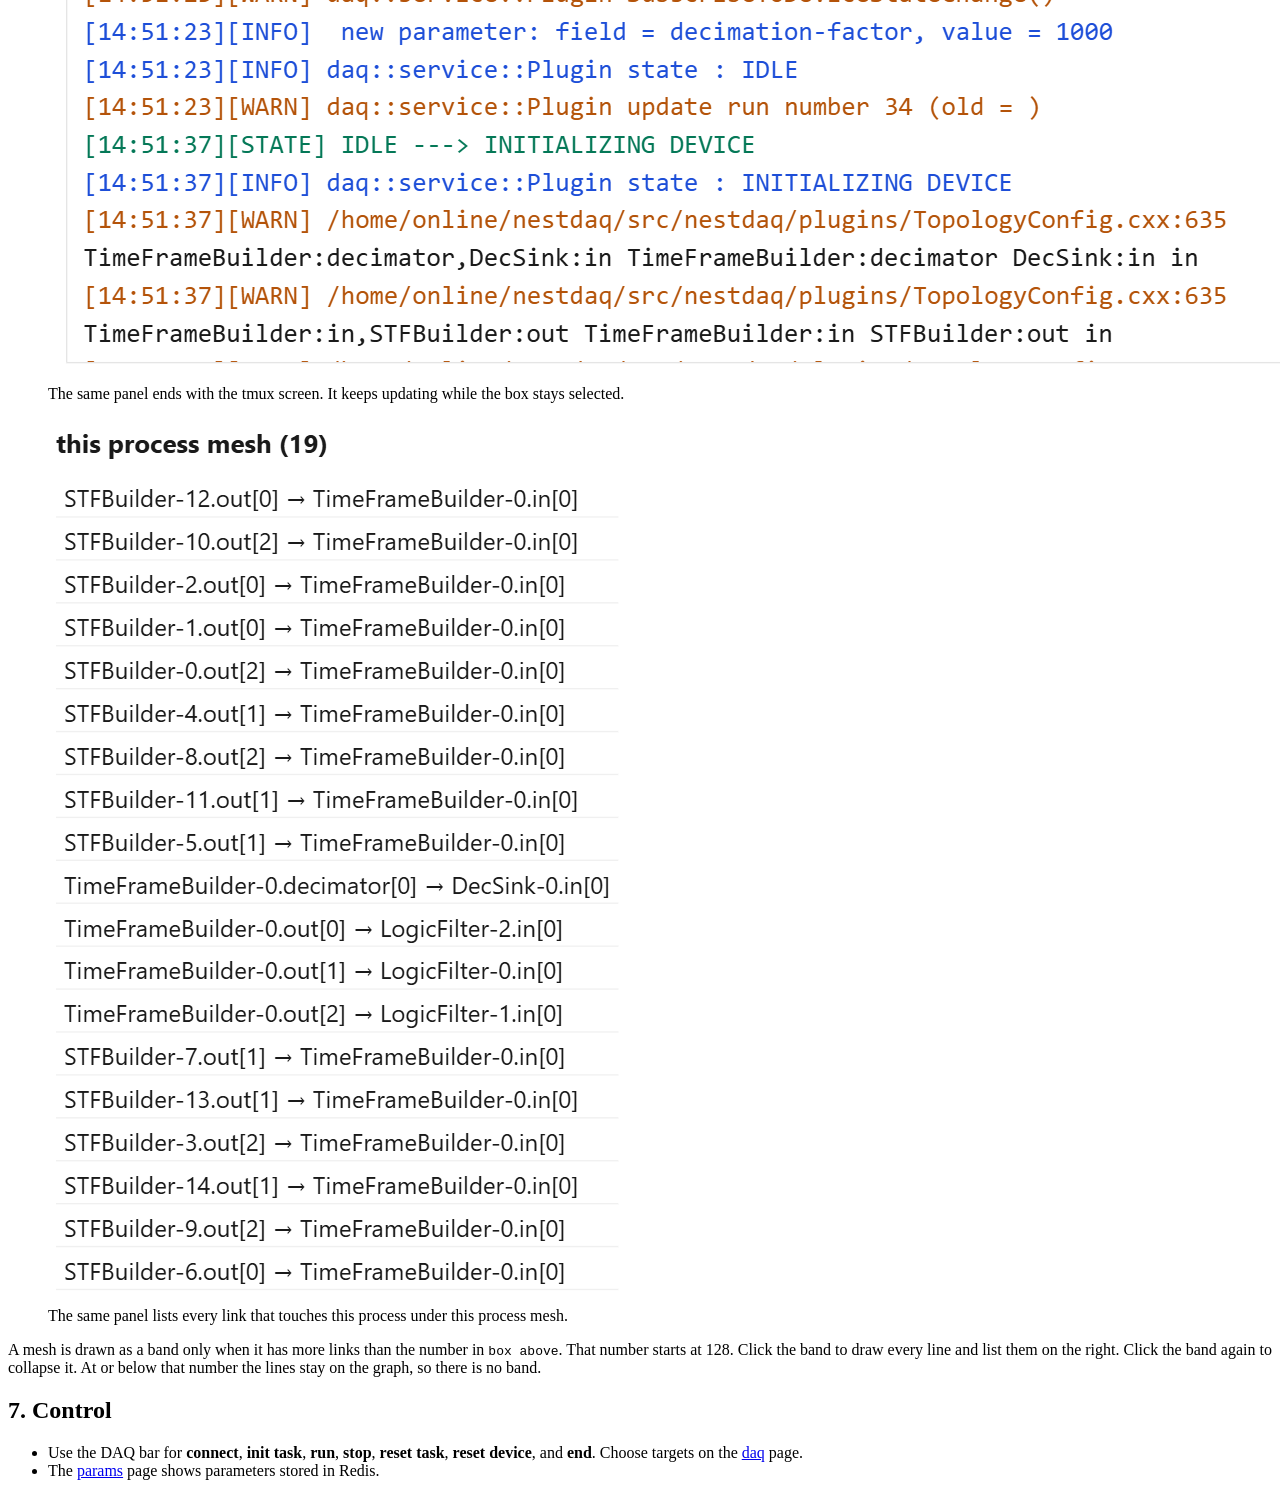
==== commit b675acfc: "Prepare Redis and daq-webctl when the viewer starts." ====
--- a/topology/static/guide.html
+++ b/topology/static/guide.html
@@ -11,21 +11,25 @@
     <h1>guide <span>how to use</span></h1>
   </header>
   <article class="guide">
-    <h2>1. Settings this page needs</h2>
+    <h2>1. Settings</h2>
     <ol>
       <li>Edit <code class="path">topology/run/nestdaq.env</code>. The page needs the two values below. Other lines in that file are for the example launcher in section 4.</li>
-      <li>Set <code>NESTDAQ</code> to the nestdaq install directory. <code class="cmd">./topology/run/init.sh</code> starts Redis and daq-webctl from there. This checkout uses <code>$HOME/nestdaq</code>.</li>
+      <li>Set <code>NESTDAQ</code> to the nestdaq install directory. This checkout uses <code>$HOME/nestdaq</code>.</li>
       <li>Set <code>REDIS_SERVER</code> to <code>host:port</code>. This checkout uses <code>127.0.0.1:6379</code>.</li>
-      <li>Run <code class="cmd">./topology/run/init.sh</code>. It writes <code class="path">topology/run/redis-server.txt</code> and starts Redis.</li>
     </ol>
-    <p>The topology page reads that Redis. A box appears when a running process registers there. The page does not start the process and does not choose the executable directory. Your own launch script shows the same box when the process uses this Redis.</p>
+    <p>The topology page reads that Redis. A box appears when a running process registers there.</p>
 
     <h2>2. Open the viewer</h2>
     <ol>
       <li>Run <code class="cmd">./topology/server.sh start</code> and open one of the printed URLs.</li>
       <li>To stop the viewer, run <code class="cmd">./topology/server.sh stop</code>. Redis and the device processes keep running.</li>
     </ol>
-    <p>After changing <code>REDIS_SERVER</code>, run <code class="cmd">init.sh</code> again, then stop and start the viewer.</p>
+    <p><code class="cmd">./topology/server.sh start</code> reads <code class="path">topology/run/nestdaq.env</code> and checks Redis and daq-webctl before it opens the page.</p>
+    <ul>
+      <li>Redis and daq-webctl are already running: it runs <code class="path">topology/run/setup.sh</code>. That writes <code class="path">topology/run/redis-server.txt</code> from <code>REDIS_SERVER</code>, then starts the page.</li>
+      <li>Redis does not answer, daq-webctl is not running, or only one of them is running: it runs <code class="path">topology/run/init.sh</code>. That writes the same address file and starts each of Redis, RedisInsight, and daq-webctl that is not already running. Then the page starts.</li>
+    </ul>
+    <p>After changing <code>REDIS_SERVER</code>, run <code class="cmd">./topology/server.sh stop</code> and then <code class="cmd">./topology/server.sh start</code>. The new start writes the address again.</p>
 
     <h2>3. Choose xterm</h2>
     <p>On the topology page, <strong>topology only</strong> is the default, so a new run does not open xterms. Select <strong>xterm + topology</strong> before the next run script to open one per process. The example launchers in section 4 read this choice. A script you write yourself does not have to. Changing the choice does not close windows that are already open.</p>
